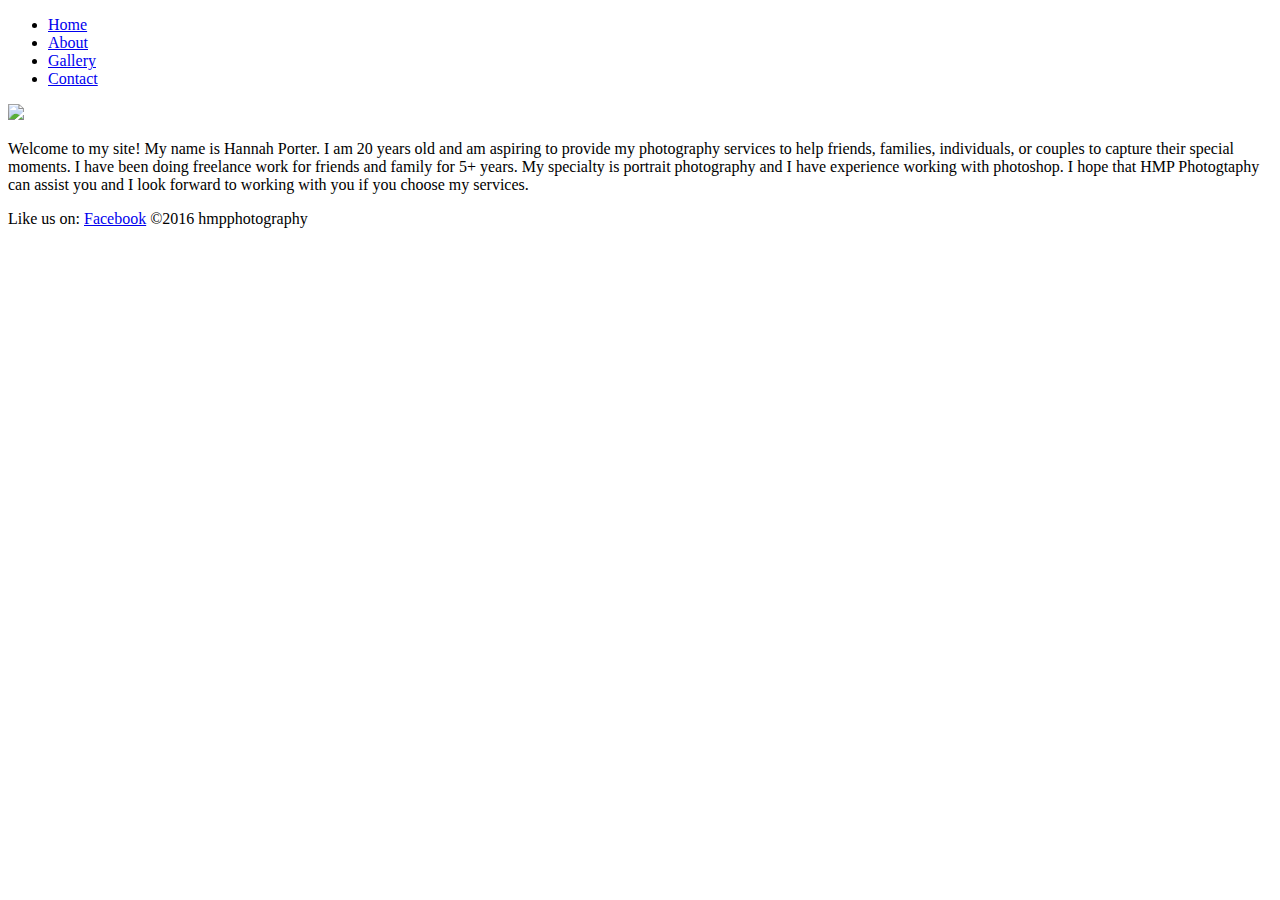
==== about.html @ 655f8c36 "Add files via upload" ====
<!DOCTYPE html>
<html>
	<head>
		<link type="text/css" rel="stylesheet" href="style.css"/>
		<title>about</title>
	</head>
		<ul>
			<li><a href="index.html">Home</a></li>
			<li><a href="about.html">About</a></li>
			<li><a href="gallery.html">Gallery</a></li>
			<li><a href="contact.html">Contact</a></li>
		</ul>
	<div id="me"><img src="IMG_4962.jpg"/></div>
		<p class="about">Welcome to my site! My name is Hannah Porter. I am 20 years old and am aspiring to provide my photography services to help friends, families, individuals, or couples to capture their special moments. I have been doing freelance work for friends and family for 5+ years. My specialty is portrait photography and I have experience working with photoshop. I hope that HMP Photogtaphy can assist you and I look forward to working with you if you choose my services.</p>
		
	<div id="footer">
			Like us on: <a href="https://m.facebook.com/frozenintime4ever/?ref=bookmarks">Facebook</a> ©2016 hmpphotography 
	</div>
	</body>
</html>
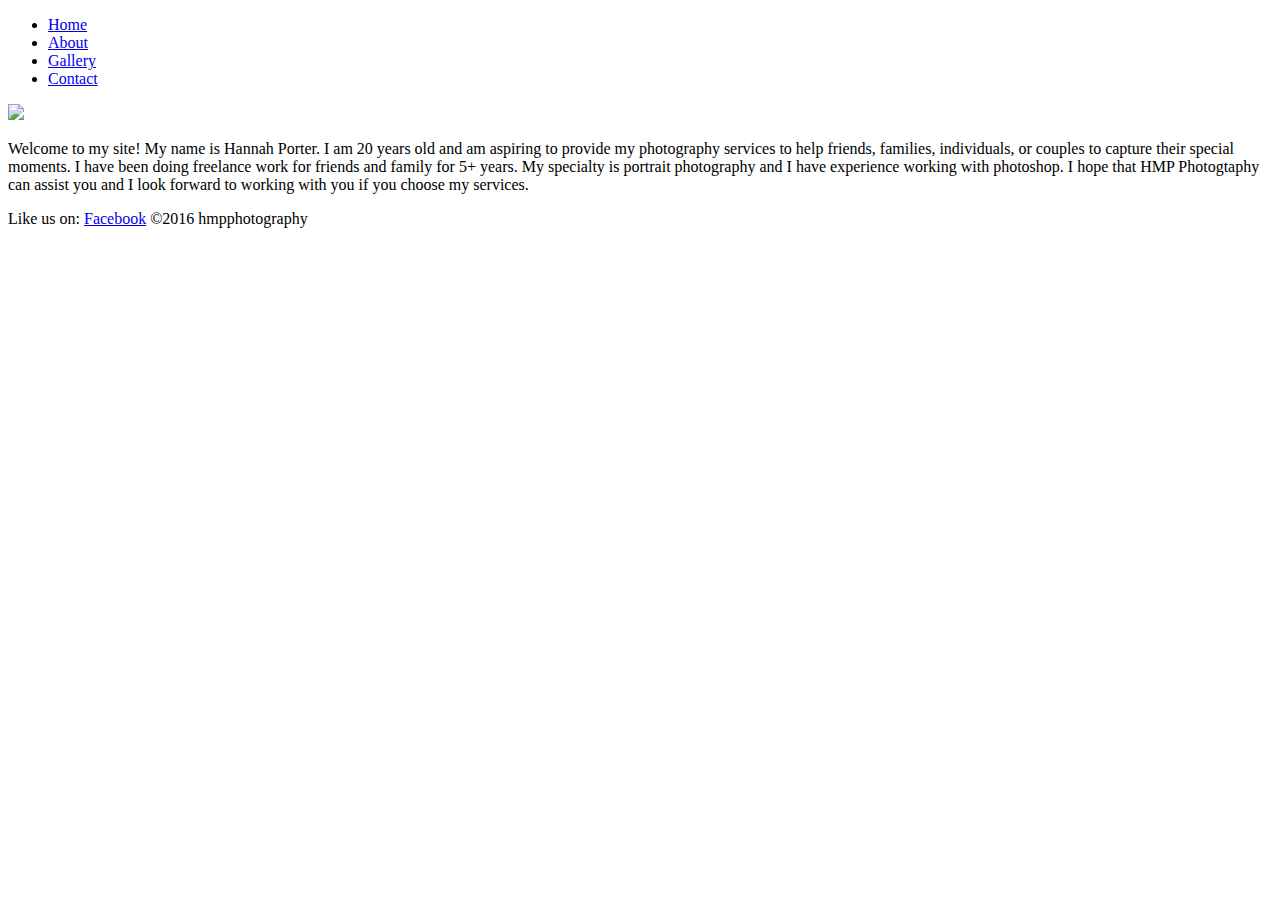
==== commit 2926e1ce: "Add files via upload" ====
--- a/about.html
+++ b/about.html
@@ -2,8 +2,8 @@
 <html>
 	<head>
 		<link type="text/css" rel="stylesheet" href="style.css"/>
-		<title>about</title>
 	</head>
+	<title>about</title>
 		<ul>
 			<li><a href="index.html">Home</a></li>
 			<li><a href="about.html">About</a></li>
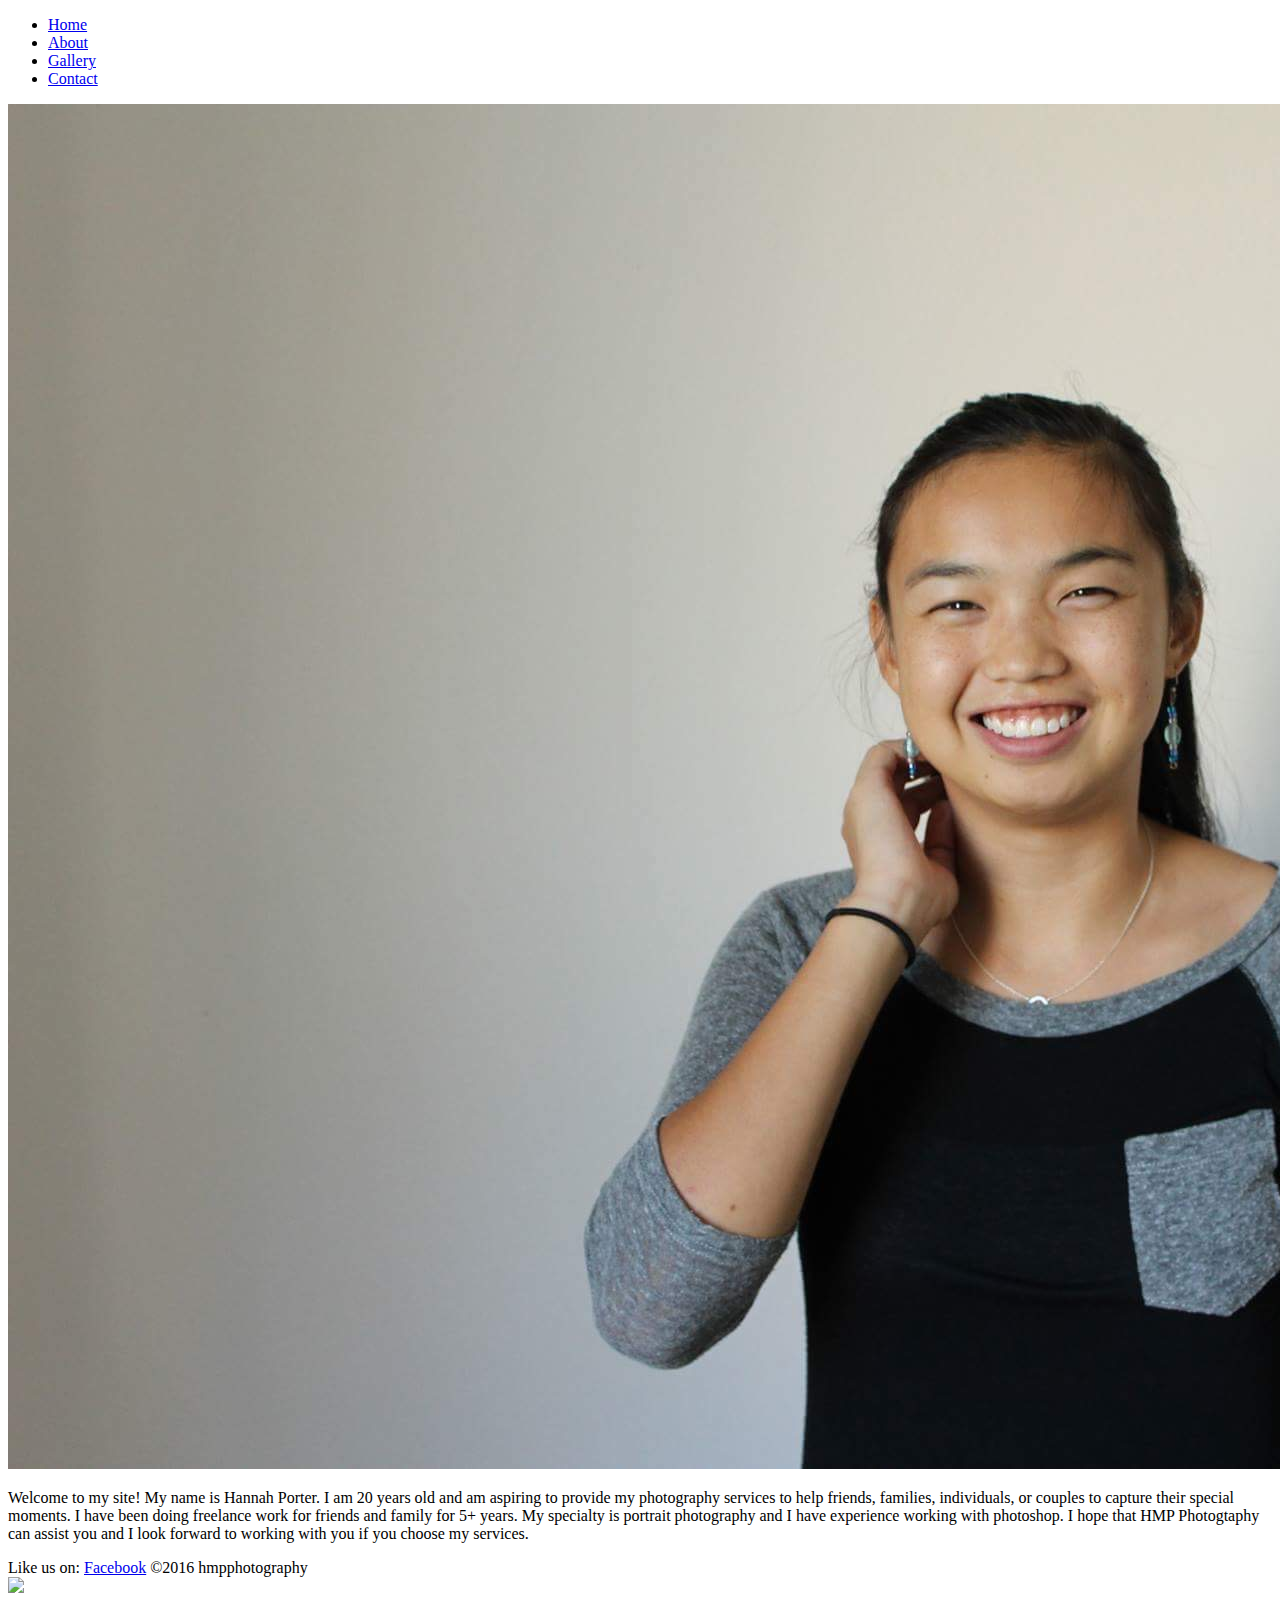
==== commit 53908a9a: "Update about.html" ====
--- a/about.html
+++ b/about.html
@@ -10,12 +10,13 @@
 			<li><a href="gallery.html">Gallery</a></li>
 			<li><a href="contact.html">Contact</a></li>
 		</ul>
-	<div id="me"><img src="IMG_4962.jpg"/></div>
+	<img id="me" src="IMG_4962.JPG"/>
 		<p class="about">Welcome to my site! My name is Hannah Porter. I am 20 years old and am aspiring to provide my photography services to help friends, families, individuals, or couples to capture their special moments. I have been doing freelance work for friends and family for 5+ years. My specialty is portrait photography and I have experience working with photoshop. I hope that HMP Photogtaphy can assist you and I look forward to working with you if you choose my services.</p>
 		
 	<div id="footer">
 			Like us on: <a href="https://m.facebook.com/frozenintime4ever/?ref=bookmarks">Facebook</a> ©2016 hmpphotography 
 	</div>
+	<img id="watermark" src="mark5.png"/> 
 	</body>
 </html>
 
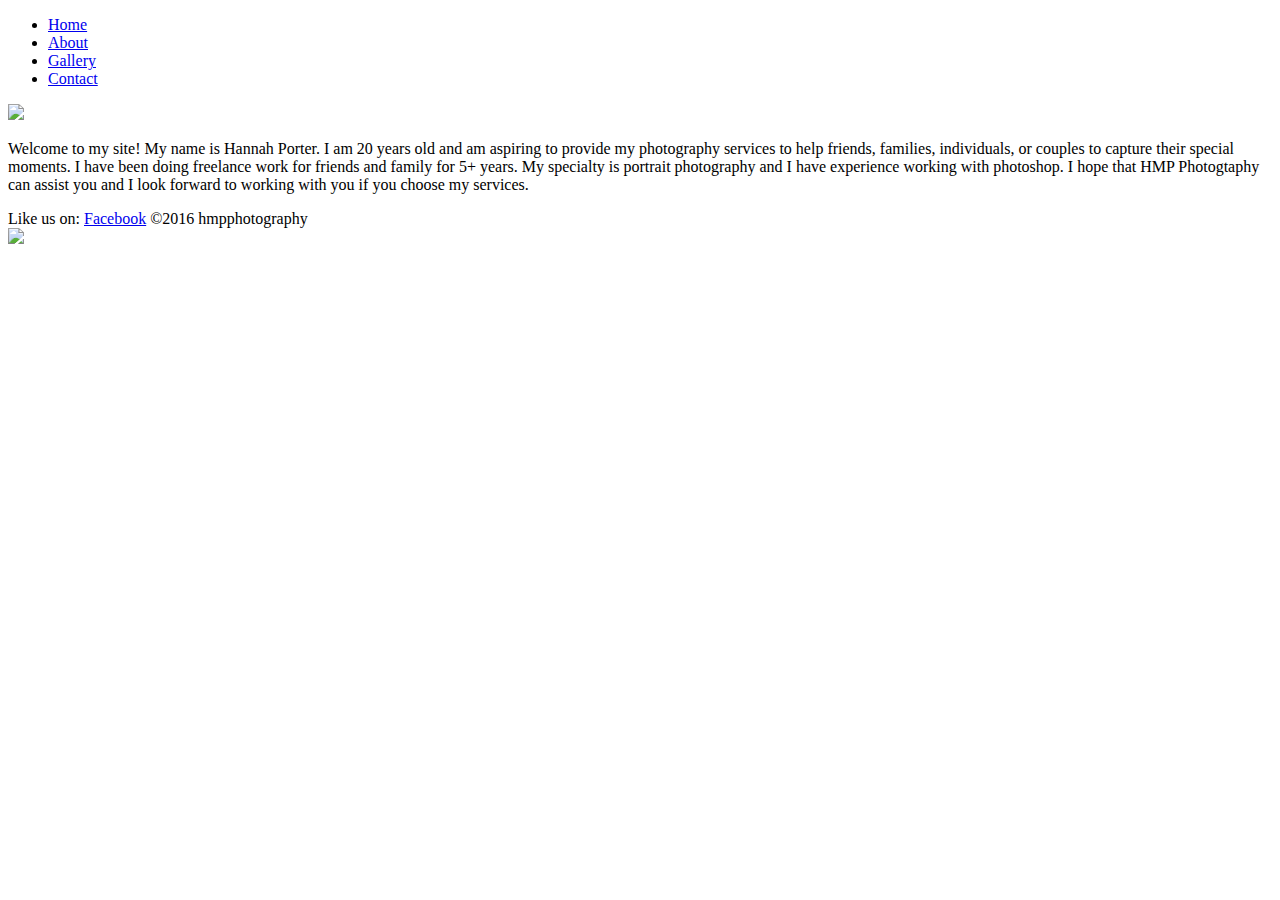
==== commit c4248bd4: "Add files via upload" ====
--- a/about.html
+++ b/about.html
@@ -10,7 +10,7 @@
 			<li><a href="gallery.html">Gallery</a></li>
 			<li><a href="contact.html">Contact</a></li>
 		</ul>
-	<img id="me" src="IMG_4962.JPG"/>
+	<img id="me" src="IMG_4962.jpg"/>
 		<p class="about">Welcome to my site! My name is Hannah Porter. I am 20 years old and am aspiring to provide my photography services to help friends, families, individuals, or couples to capture their special moments. I have been doing freelance work for friends and family for 5+ years. My specialty is portrait photography and I have experience working with photoshop. I hope that HMP Photogtaphy can assist you and I look forward to working with you if you choose my services.</p>
 		
 	<div id="footer">
